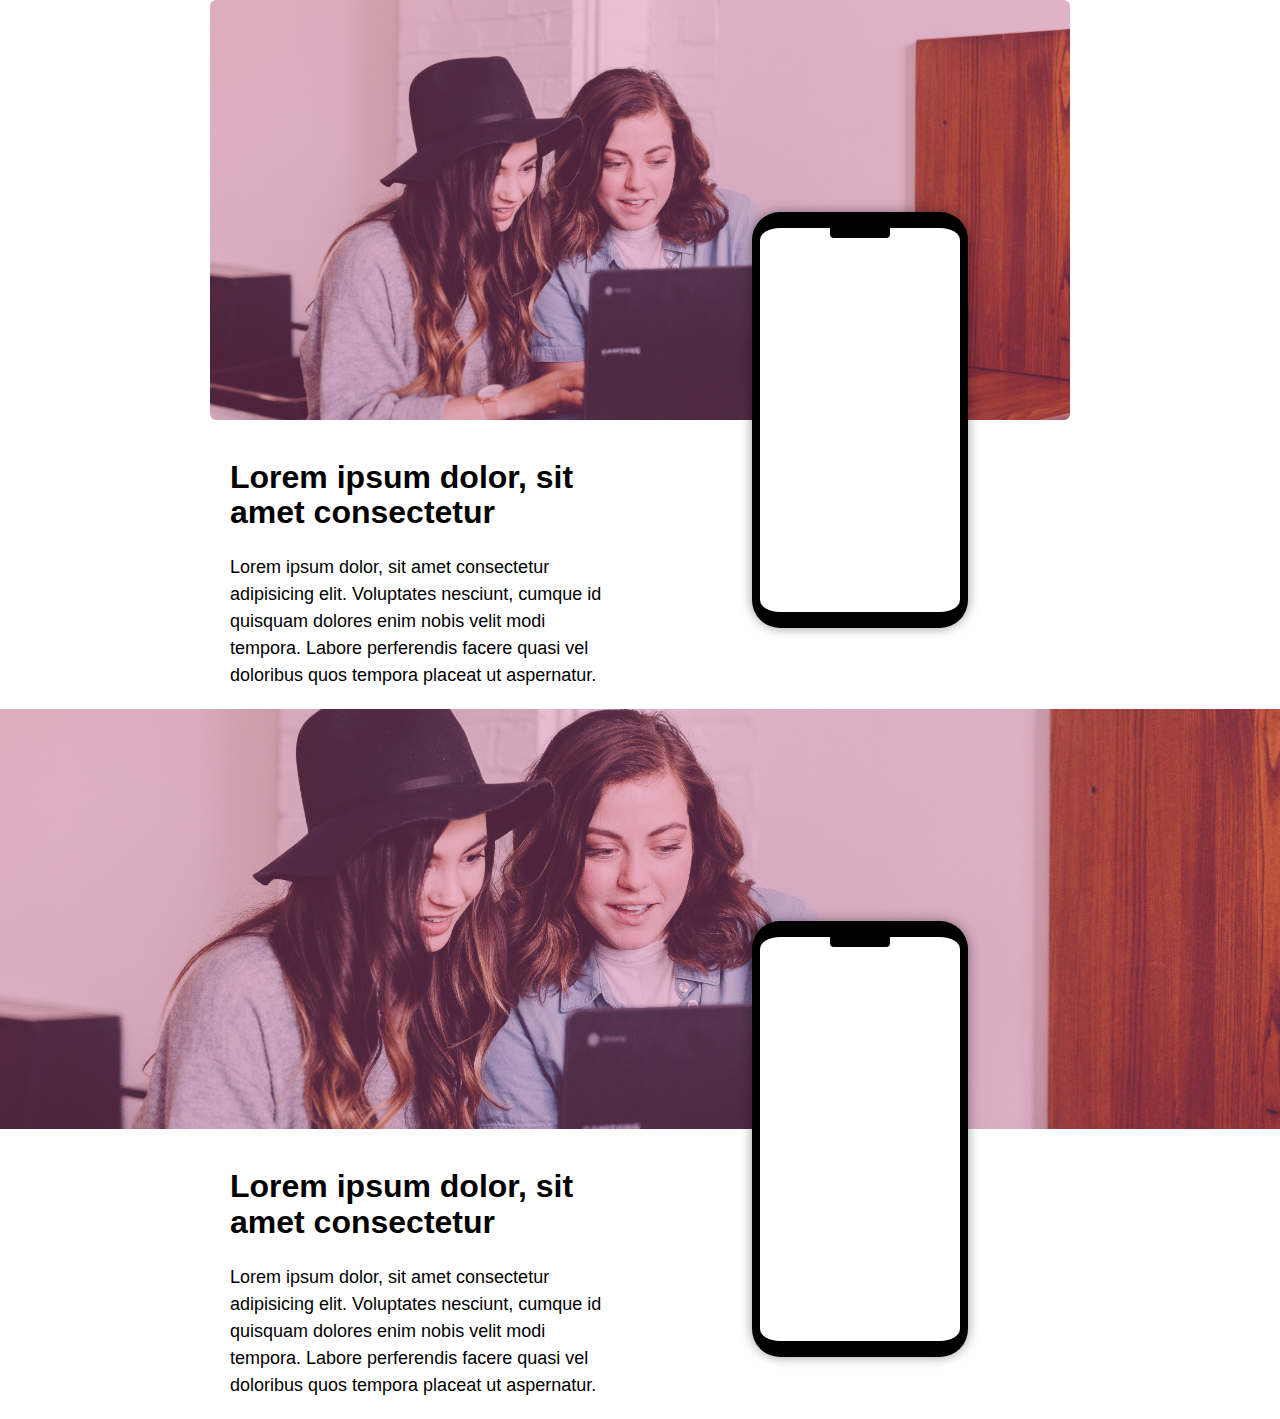
==== index.html @ 33bffe7d "Split into separate files" ====
<!DOCTYPE html>
<html lang="en">

<head>
    <meta charset="UTF-8">
    <meta name="viewport" content="width=device-width, initial-scale=1.0">
    <meta http-equiv="X-UA-Compatible" content="ie=edge">
    <title>CSS Grid</title>

    <link rel="stylesheet" href="styles/base.css">

    <link rel="stylesheet" href="styles/hero-card.css">
    <link rel="stylesheet" href="styles/hero-fullwidth.css">
</head>

<body>
    <!-- Hero -->
    <section class="hero-card">
        <section class="content-container">
            <!-- Fake image -->
            <div class="hero-image"></div>

            <!-- Content -->
            <div class="hero-content">
                <h1 class="hero-headline">Lorem ipsum dolor, sit amet consectetur</h1>
                <p class="hero-lead">
                    Lorem ipsum dolor, sit amet consectetur adipisicing elit. Voluptates nesciunt, cumque id quisquam
                    dolores
                    enim nobis velit modi tempora. Labore perferendis facere quasi vel doloribus quos tempora placeat ut
                    aspernatur.
                </p>
            </div>
            <!-- Phone -->
            <div class="hero-phone-container">
                <div class="hero-phone"></div>
            </div>
        </section>
    </section>

    <!-- Hero with full width image -->
    <section class="hero-fullwidth">
        <!-- Fake image -->
        <div class="hero-image">
            <img src="images/brooke-cagle-tLG2hcpITZE-unsplash.jpg" alt="">
        </div>

        <section class="content-container">
            <!-- Content -->
            <div class="hero-content">
                <h1 class="hero-headline">Lorem ipsum dolor, sit amet consectetur</h1>
                <p class="hero-lead">
                    Lorem ipsum dolor, sit amet consectetur adipisicing elit. Voluptates nesciunt, cumque id quisquam
                    dolores
                    enim nobis velit modi tempora. Labore perferendis facere quasi vel doloribus quos tempora placeat ut
                    aspernatur.
                </p>
            </div>
            <!-- Phone -->
            <div class="hero-phone-container">
                <div class="hero-phone"></div>
            </div>
        </section>
    </section>
</body>

</html>
---- styles/base.css ----
*,
::before,
::after {
    box-sizing: border-box;
    padding: 0;
    margin: 0;
}

:root {
    font-size: 62.5%;
}

body {
    font-family: 'Segoe UI', Tahoma, Geneva, Verdana, sans-serif;
    font-size: 1.6rem;
    background-color: #444;
}
---- styles/hero-card.css ----
:root {
    --content-width: 900px;
    --hero-image-height: 400px;
    --column-gap: 20px;
}

.hero-card {
    background-color: white;
}

.hero-card .content-container {
    display: grid;
    grid-gap: var(--column-gap);
    grid-template-columns: repeat(12, 1fr);
    grid-template-rows: 200px 200px 1fr;

    max-width: var(--content-width);
    margin: 0 auto;
    padding: 0 20px;
}

.hero-card .hero-image {
    grid-column: 1 / span 12;
    grid-row: 1 / span 2;
    background-color: #f8f8f8;
    background-image: linear-gradient(rgba(0,0,0,0.5), rgba(0,0,0,0.5)), url(../images/brooke-cagle-tLG2hcpITZE-unsplash.jpg);
    background-image: linear-gradient(rgba(255, 105, 180, 0.3), rgba(255, 105, 180, 0.3)), url(../images/brooke-cagle-tLG2hcpITZE-unsplash.jpg);
    background-size: cover;
    background-position: left center;
    background-repeat: no-repeat;
    border-radius: 6px;
}

.hero-card .hero-content {
    grid-column: 1 / span 6;
    padding: 20px;
}

.hero-card .hero-phone-container {
    grid-column: 8 / span 4;
    grid-row: span 2 / -1;
    z-index: 10;
    justify-self: center;
}

/* Phone */
.hero-card .hero-phone {
    position: relative;
    border-radius: 20px;
    box-shadow: 0 0 12px 8px rgba(0,0,0,0.4), 0 0 0 8px black;
    border-top: 8px solid black;
    border-bottom: 8px solid black;
    background-color: white;
    width: 200px;
    height: 400px;
}

.hero-card .hero-phone:before {
    position: absolute;
    top: 0;
    left: 0;
    right: 0;
    margin: auto;
    display: block;
    width: 60px;
    height: 10px;
    border-radius: 0 0 4px 4px;
    background-color: black;
    content: '';
}

/* Hero texts */
.hero-card .hero-headline {
    font-size: 3.2rem;
    line-height: 1.1;
    margin-bottom: 2.4rem;
}

.hero-card .hero-lead {
    font-size: 1.8rem;
    line-height: 1.5;
}
---- styles/hero-fullwidth.css ----
:root {
    --content-width: 900px;
    --hero-image-height: 400px;
    --column-gap: 20px;
}

.hero-fullwidth {
    display: grid;
    grid-template-columns: 1fr minmax(auto,var(--content-width)) 1fr;
    background-color: white;
}

.hero-fullwidth .content-container {
    display: grid;
    grid-gap: var(--column-gap);
    grid-template-columns: repeat(12, 1fr);
    grid-template-rows: calc(var(--hero-image-height) / 2) calc(var(--hero-image-height) / 2) 1fr;

    max-width: var(--content-width);
    margin: 0 auto;
    padding: 0 20px;

    grid-row: 1;
    grid-column: 2 / span 1;
}

.hero-fullwidth .hero-image {
    position: relative;
    grid-column: 1 / -1;
    grid-row: 1 / span 2;
    height: calc(var(--hero-image-height) + var(--column-gap) * 1);
    background-color: #f8f8f8;
    background-image: linear-gradient(rgba(0,0,0,0.5), rgba(0,0,0,0.5));
    background-image: linear-gradient(rgba(255, 105, 180, 0.3), rgba(255, 105, 180, 0.3));
    background-size: cover;
    background-repeat: no-repeat;
    background-position: center 40%;
    border-radius: 0;
}

.hero-fullwidth .hero-content {
    grid-column: 1 / span 6;
    grid-row: 3;
    padding: 20px;
}

.hero-fullwidth .hero-headline {
    font-size: 3.2rem;
    line-height: 1.1;
    margin-bottom: 2.4rem;
}

.hero-fullwidth .hero-lead {
    font-size: 1.8rem;
    line-height: 1.5;
}

.hero-fullwidth .hero-phone-container {
    grid-column: 8 / span 4;
    grid-row: span 2 / -1;
    z-index: 10;
    justify-self: center;
}

 .hero-fullwidth .hero-phone {
     position: relative;
    border-radius: 20px;
    box-shadow: 0 0 12px 8px rgba(0,0,0,0.4), 0 0 0 8px black;
    border-top: 8px solid black;
    border-bottom: 8px solid black;
    background-color: white;
    width: 200px;
    height: 420px;
}

.hero-fullwidth .hero-phone:before {
    position: absolute;
    top: 0;
    left: 0;
    right: 0;
    margin: auto;
    display: block;
    width: 60px;
    height: 10px;
    border-radius: 0 0 4px 4px;
    background-color: black;
    content: '';
}

.hero-fullwidth .hero-image img {
    width: 100%;
    height: 100%;
    object-fit: cover;
    position: relative;
    z-index: 3;
}

.hero-fullwidth .hero-image:before {
    position: absolute;
    top: 0;
    left: 0;
    right: 0;
    margin: auto;
    bottom: 0;
    background-image: linear-gradient(rgba(255, 105, 180, 0.3), rgba(255, 105, 180, 0.3));
    z-index: 5;
    content: '';
    display: block;
}
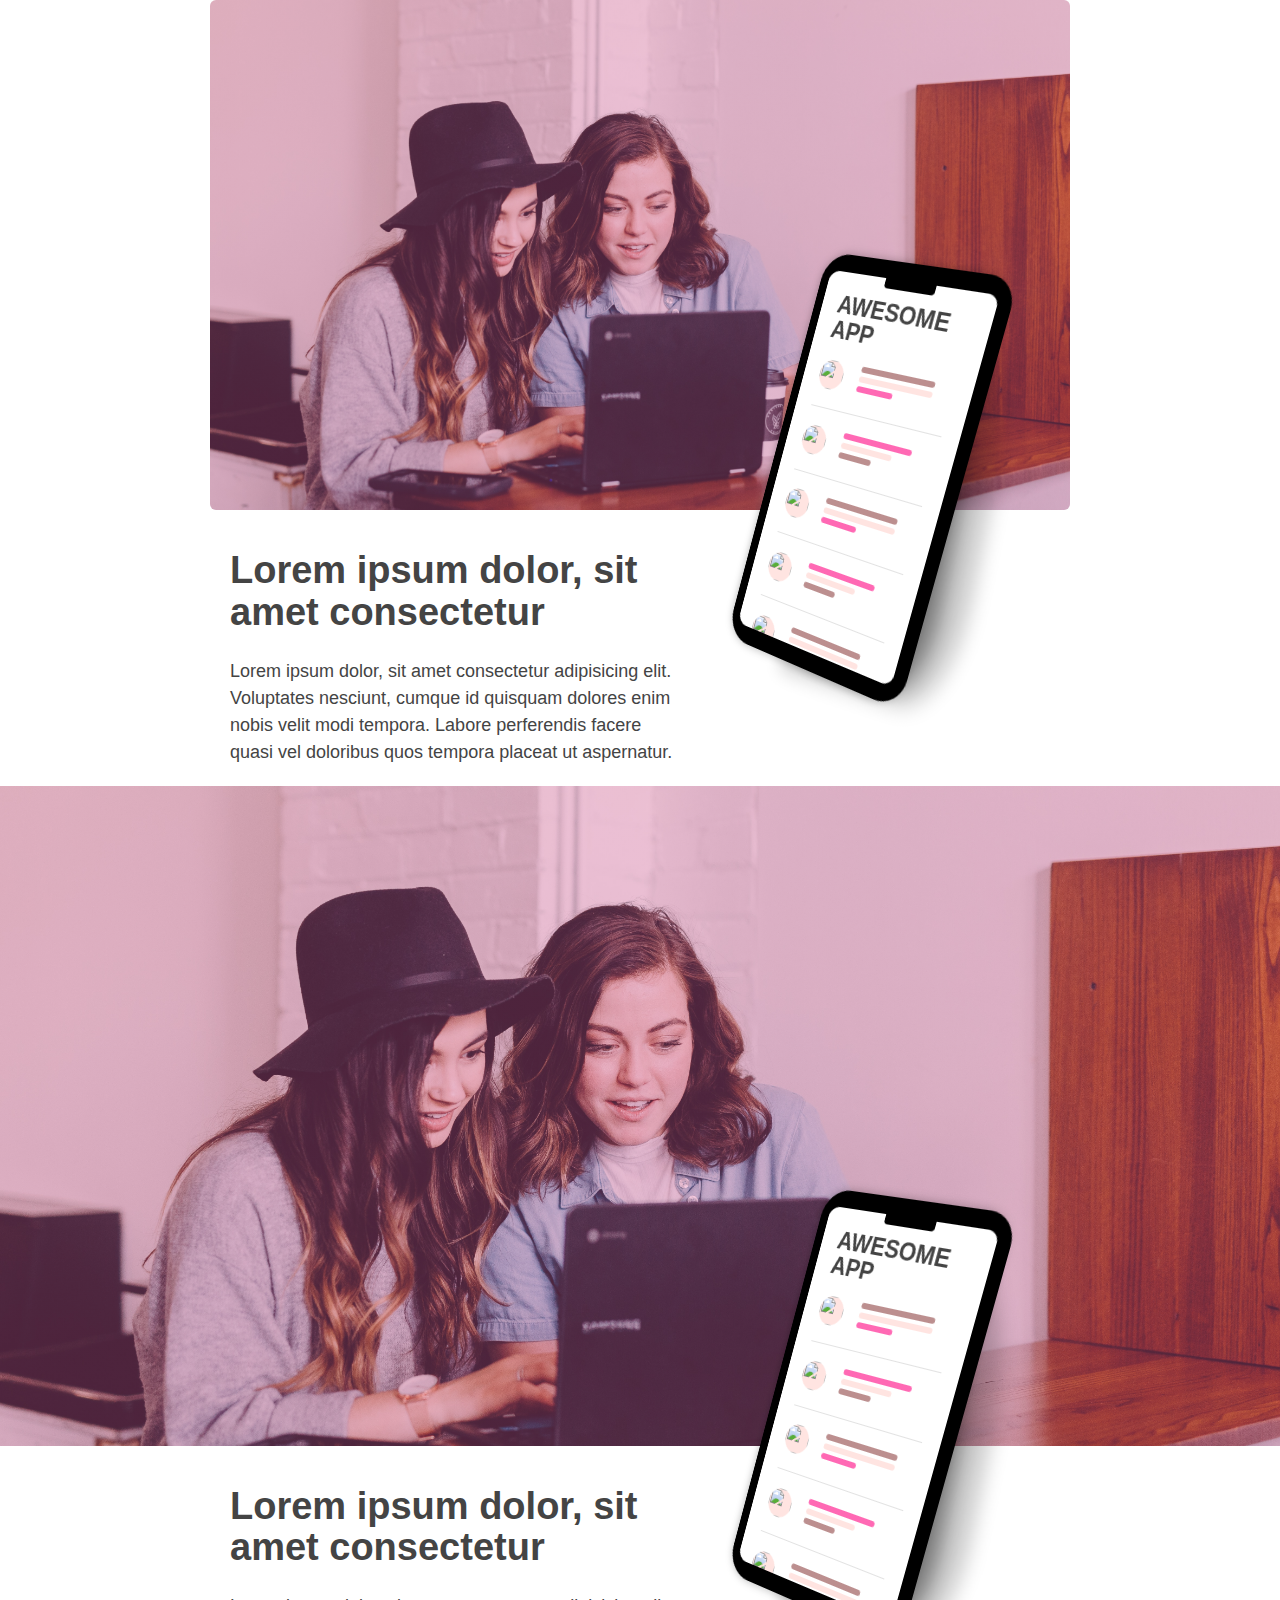
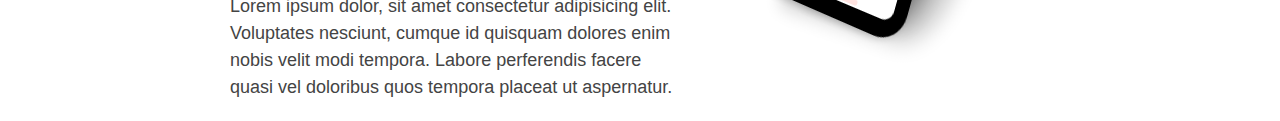
==== commit a550405a: "Add perspecitve and fake ui" ====
--- a/index.html
+++ b/index.html
@@ -32,7 +32,73 @@
             </div>
             <!-- Phone -->
             <div class="hero-phone-container">
-                <div class="hero-phone"></div>
+                <div class="hero-phone">
+                    <div class="app-ui">
+                        <div class="app-ui-headline">
+                            Awesome app
+                        </div>
+                        <div class="app-ui-row">
+                            <div class="app-ui-row-avatar">
+                                <img src="https://robohash.org/yo" alt="">
+                            </div>
+                            <div class="app-ui-row-content">
+                                <div class="app-ui-row-content-line"></div>
+                                <div class="app-ui-row-content-line"></div>
+                                <div class="app-ui-row-content-line"></div>
+                            </div>
+                        </div>
+                        <div class="app-ui-row">
+                            <div class="app-ui-row-avatar">
+                                <img src="https://robohash.org/po" alt="">
+                            </div>
+                            <div class="app-ui-row-content">
+                                <div class="app-ui-row-content-line"></div>
+                                <div class="app-ui-row-content-line"></div>
+                                <div class="app-ui-row-content-line"></div>
+                            </div>
+                        </div>
+                        <div class="app-ui-row">
+                            <div class="app-ui-row-avatar">
+                                <img src="https://robohash.org/ro" alt="">
+                            </div>
+                            <div class="app-ui-row-content">
+                                <div class="app-ui-row-content-line"></div>
+                                <div class="app-ui-row-content-line"></div>
+                                <div class="app-ui-row-content-line"></div>
+                            </div>
+                        </div>
+                        <div class="app-ui-row">
+                            <div class="app-ui-row-avatar">
+                                <img src="https://robohash.org/qo" alt="">
+                            </div>
+                            <div class="app-ui-row-content">
+                                <div class="app-ui-row-content-line"></div>
+                                <div class="app-ui-row-content-line"></div>
+                                <div class="app-ui-row-content-line"></div>
+                            </div>
+                        </div>
+                        <div class="app-ui-row">
+                            <div class="app-ui-row-avatar">
+                                <img src="https://robohash.org/po" alt="">
+                            </div>
+                            <div class="app-ui-row-content">
+                                <div class="app-ui-row-content-line"></div>
+                                <div class="app-ui-row-content-line"></div>
+                                <div class="app-ui-row-content-line"></div>
+                            </div>
+                        </div>
+                        <div class="app-ui-row">
+                            <div class="app-ui-row-avatar">
+                                <img src="https://robohash.org/lo" alt="">
+                            </div>
+                            <div class="app-ui-row-content">
+                                <div class="app-ui-row-content-line"></div>
+                                <div class="app-ui-row-content-line"></div>
+                                <div class="app-ui-row-content-line"></div>
+                            </div>
+                        </div>
+                    </div>
+                </div>
             </div>
         </section>
     </section>
@@ -57,7 +123,73 @@
             </div>
             <!-- Phone -->
             <div class="hero-phone-container">
-                <div class="hero-phone"></div>
+                <div class="hero-phone">
+                    <div class="app-ui">
+                        <div class="app-ui-headline">
+                            Awesome app
+                        </div>
+                        <div class="app-ui-row">
+                            <div class="app-ui-row-avatar">
+                                <img src="https://robohash.org/yo" alt="">
+                            </div>
+                            <div class="app-ui-row-content">
+                                <div class="app-ui-row-content-line"></div>
+                                <div class="app-ui-row-content-line"></div>
+                                <div class="app-ui-row-content-line"></div>
+                            </div>
+                        </div>
+                        <div class="app-ui-row">
+                            <div class="app-ui-row-avatar">
+                                <img src="https://robohash.org/po" alt="">
+                            </div>
+                            <div class="app-ui-row-content">
+                                <div class="app-ui-row-content-line"></div>
+                                <div class="app-ui-row-content-line"></div>
+                                <div class="app-ui-row-content-line"></div>
+                            </div>
+                        </div>
+                        <div class="app-ui-row">
+                            <div class="app-ui-row-avatar">
+                                <img src="https://robohash.org/ro" alt="">
+                            </div>
+                            <div class="app-ui-row-content">
+                                <div class="app-ui-row-content-line"></div>
+                                <div class="app-ui-row-content-line"></div>
+                                <div class="app-ui-row-content-line"></div>
+                            </div>
+                        </div>
+                        <div class="app-ui-row">
+                            <div class="app-ui-row-avatar">
+                                <img src="https://robohash.org/qo" alt="">
+                            </div>
+                            <div class="app-ui-row-content">
+                                <div class="app-ui-row-content-line"></div>
+                                <div class="app-ui-row-content-line"></div>
+                                <div class="app-ui-row-content-line"></div>
+                            </div>
+                        </div>
+                        <div class="app-ui-row">
+                            <div class="app-ui-row-avatar">
+                                <img src="https://robohash.org/po" alt="">
+                            </div>
+                            <div class="app-ui-row-content">
+                                <div class="app-ui-row-content-line"></div>
+                                <div class="app-ui-row-content-line"></div>
+                                <div class="app-ui-row-content-line"></div>
+                            </div>
+                        </div>
+                        <div class="app-ui-row">
+                            <div class="app-ui-row-avatar">
+                                <img src="https://robohash.org/lo" alt="">
+                            </div>
+                            <div class="app-ui-row-content">
+                                <div class="app-ui-row-content-line"></div>
+                                <div class="app-ui-row-content-line"></div>
+                                <div class="app-ui-row-content-line"></div>
+                            </div>
+                        </div>
+                    </div>
+                </div>
             </div>
         </section>
     </section>
--- a/styles/base.css
+++ b/styles/base.css
@@ -13,5 +13,88 @@
 body {
     font-family: 'Segoe UI', Tahoma, Geneva, Verdana, sans-serif;
     font-size: 1.6rem;
-    background-color: #444;
+    color: #444;
+}
+
+/* App ui */
+.app-ui {
+    position: relative;
+    z-index: 1;
+    height: 100%;
+    overflow: hidden;
+    border-radius: 12px;
+    background-color: white;
+    padding: 20px;
+}
+
+.app-ui-headline {
+    font-family: 'Franklin Gothic Medium', 'Arial Narrow', Arial, sans-serif;
+    font-weight: 900;
+    font-size: 2.6rem;
+    text-transform: uppercase;
+    line-height: 1;
+}
+
+.app-ui-row {
+    display: flex;
+    align-items: center;
+    width: 100%;
+    height: 20%;
+    border-bottom: 1px solid #e2e2e2;
+}
+
+.app-ui-row-avatar {
+    width:30px;
+    height:30px;
+    border-radius: 50%;
+    background-color: mistyrose;
+    margin-right: 20px;
+    overflow: hidden;
+}
+
+.app-ui-row-avatar img {
+    width: 100%;
+    height: 100%;
+    object-fit: cover;
+}
+
+.app-ui-row-content {
+    flex-grow: 1;
+}
+
+.app-ui-row-content-line {
+    height: 6px;
+    border-radius: 3px;
+    background-color: mistyrose;
+    margin-bottom: 4px;
+}
+
+.app-ui-row:nth-of-type(odd) .app-ui-row-content-line:nth-of-type(1) {
+    width: 75%;
+    background-color: hotpink;
+}
+
+.app-ui-row:nth-of-type(odd) .app-ui-row-content-line:nth-of-type(2) {
+    width: 56%;
+    background-color: mistyrose;
+}
+
+.app-ui-row:nth-of-type(odd) .app-ui-row-content-line:nth-of-type(3) {
+    width: 36%;
+    background-color: rosybrown;
+}
+
+.app-ui-row:nth-of-type(even) .app-ui-row-content-line:nth-of-type(1) {
+    width: 80%;
+    background-color: rosybrown;
+}
+
+.app-ui-row:nth-of-type(even) .app-ui-row-content-line:nth-of-type(2) {
+    width: 80%;
+    background-color: mistyrose;
+}
+
+.app-ui-row:nth-of-type(even) .app-ui-row-content-line:nth-of-type(3) {
+    width: 40%;
+    background-color: hotpink;
 }--- a/styles/hero-card.css
+++ b/styles/hero-card.css
@@ -1,6 +1,6 @@
 :root {
     --content-width: 900px;
-    --hero-image-height: 400px;
+    --hero-image-height: 300px;
     --column-gap: 20px;
 }
 
@@ -12,8 +12,8 @@
     display: grid;
     grid-gap: var(--column-gap);
     grid-template-columns: repeat(12, 1fr);
-    grid-template-rows: 200px 200px 1fr;
-
+    grid-template-rows: 250px calc(var(--hero-image-height) * 0.6) auto;
+    grid-auto-rows: auto;
     max-width: var(--content-width);
     margin: 0 auto;
     padding: 0 20px;
@@ -32,31 +32,37 @@
 }
 
 .hero-card .hero-content {
-    grid-column: 1 / span 6;
+    grid-column: 1 / span 12;
     padding: 20px;
 }
 
 .hero-card .hero-phone-container {
-    grid-column: 8 / span 4;
-    grid-row: span 2 / -1;
+    grid-column: 1 / span 12;
+    grid-row: 2 / span 2;
     z-index: 10;
     justify-self: center;
+
+    perspective: 1000px;
 }
 
 /* Phone */
 .hero-card .hero-phone {
     position: relative;
+    
     border-radius: 20px;
-    box-shadow: 0 0 12px 8px rgba(0,0,0,0.4), 0 0 0 8px black;
+    box-shadow: 0 0 12px 8px rgba(0,0,0,0.4), 0 0 0 10px black, 5px 0 0 10px black;
     border-top: 8px solid black;
     border-bottom: 8px solid black;
     background-color: white;
-    width: 200px;
-    height: 400px;
+    width: 150px;
+    height: 300px;
+
+    transform: rotateY(-34deg) rotateZ(15deg) rotateX(5deg);
 }
 
 .hero-card .hero-phone:before {
     position: absolute;
+    z-index: 2;
     top: 0;
     left: 0;
     right: 0;
@@ -69,9 +75,24 @@
     content: '';
 }
 
+.hero-card .hero-phone:after {
+    position: absolute;
+    z-index: -1;
+    bottom: 30px;
+    right: -0%;
+    display: block;
+    width: 50%;
+    height: 80%;
+    border-radius: 0 50% 20% 0;
+    box-shadow: 0 15px 20px 20px rgba(0,0,0,0.4), 0 0 20px 50px rgba(0,0,0,0.2);
+    content: '';
+
+    transform: rotateZ(-5deg);
+}
+
 /* Hero texts */
 .hero-card .hero-headline {
-    font-size: 3.2rem;
+    font-size: 3.8rem;
     line-height: 1.1;
     margin-bottom: 2.4rem;
 }
@@ -80,3 +101,23 @@
     font-size: 1.8rem;
     line-height: 1.5;
 }
+
+@media (min-width: 700px) {
+    :root {
+        --hero-image-height: 400px;
+    }
+
+    .hero-card .hero-content {
+        grid-column: 1 / span 7;
+    }
+
+    .hero-card .hero-phone-container {
+        grid-column: 8 / span 4;
+        grid-row: span 2 / -1;
+    }
+
+    .hero-card .hero-phone {
+        width: 200px;
+        height: 400px;
+    }
+}
--- a/styles/hero-fullwidth.css
+++ b/styles/hero-fullwidth.css
@@ -1,12 +1,12 @@
 :root {
     --content-width: 900px;
-    --hero-image-height: 400px;
+    --hero-image-height: 300px;
     --column-gap: 20px;
 }
 
 .hero-fullwidth {
     display: grid;
-    grid-template-columns: 1fr minmax(auto,var(--content-width)) 1fr;
+    grid-template-columns: 1fr minmax(min-content,var(--content-width)) 1fr;
     background-color: white;
 }
 
@@ -14,7 +14,7 @@
     display: grid;
     grid-gap: var(--column-gap);
     grid-template-columns: repeat(12, 1fr);
-    grid-template-rows: calc(var(--hero-image-height) / 2) calc(var(--hero-image-height) / 2) 1fr;
+    grid-template-rows: 400px calc(var(--hero-image-height) * 0.6) auto;
 
     max-width: var(--content-width);
     margin: 0 auto;
@@ -28,7 +28,8 @@
     position: relative;
     grid-column: 1 / -1;
     grid-row: 1 / span 2;
-    height: calc(var(--hero-image-height) + var(--column-gap) * 1);
+    height: calc(400px + var(--hero-image-height) * 0.6 + var(--column-gap) * 1);
+
     background-color: #f8f8f8;
     background-image: linear-gradient(rgba(0,0,0,0.5), rgba(0,0,0,0.5));
     background-image: linear-gradient(rgba(255, 105, 180, 0.3), rgba(255, 105, 180, 0.3));
@@ -39,52 +40,61 @@
 }
 
 .hero-fullwidth .hero-content {
-    grid-column: 1 / span 6;
-    grid-row: 3;
+    grid-column: 1 / span 12;
+    grid-row: -1;
     padding: 20px;
 }
 
-.hero-fullwidth .hero-headline {
-    font-size: 3.2rem;
-    line-height: 1.1;
-    margin-bottom: 2.4rem;
-}
-
-.hero-fullwidth .hero-lead {
-    font-size: 1.8rem;
-    line-height: 1.5;
-}
-
 .hero-fullwidth .hero-phone-container {
-    grid-column: 8 / span 4;
-    grid-row: span 2 / -1;
+    grid-column: 1 / span 12;
+    grid-row: 2 / span 2;
     z-index: 10;
     justify-self: center;
+
+    perspective: 1000px;
 }
 
  .hero-fullwidth .hero-phone {
      position: relative;
     border-radius: 20px;
-    box-shadow: 0 0 12px 8px rgba(0,0,0,0.4), 0 0 0 8px black;
+    box-shadow: 0 0 12px 8px rgba(0,0,0,0.4), 0 0 0 10px black, 5px 0 0 10px black;
     border-top: 8px solid black;
     border-bottom: 8px solid black;
     background-color: white;
-    width: 200px;
-    height: 420px;
+    width: 150px;
+    height: 300px;
+
+    transform: rotateY(-34deg) rotateZ(15deg) rotateX(5deg);
 }
 
 .hero-fullwidth .hero-phone:before {
     position: absolute;
+    z-index: 2;
     top: 0;
     left: 0;
     right: 0;
+    display: block;
     margin: auto;
-    display: block;
     width: 60px;
     height: 10px;
     border-radius: 0 0 4px 4px;
     background-color: black;
     content: '';
+}
+
+.hero-fullwidth .hero-phone:after {
+    position: absolute;
+    z-index: -1;
+    bottom: 30px;
+    right: -0%;
+    display: block;
+    width: 50%;
+    height: 80%;
+    border-radius: 0 50% 20% 0;
+    box-shadow: 0 15px 20px 20px rgba(0,0,0,0.4), 0 0 20px 50px rgba(0,0,0,0.2);
+    content: '';
+
+    transform: rotateZ(-5deg);
 }
 
 .hero-fullwidth .hero-image img {
@@ -107,3 +117,37 @@
     content: '';
     display: block;
 }
+
+/* Hero texts */
+.hero-fullwidth .hero-headline {
+    max-width: 90%;
+    font-size: 3.8rem;
+    line-height: 1.1;
+    margin-bottom: 2.4rem;
+}
+
+.hero-fullwidth .hero-lead {
+    font-size: 1.8rem;
+    line-height: 1.5;
+}
+
+@media (min-width: 700px) {
+    :root {
+        --hero-image-height: 400px;
+    }
+
+    .hero-fullwidth .hero-content {
+        grid-column: 1 / span 7;
+        grid-row: 3;
+    }
+
+    .hero-fullwidth .hero-phone-container {
+        grid-column: 8 / span 4;
+        grid-row: span 2 / -1;
+    }
+
+    .hero-fullwidth .hero-phone {
+        width: 200px;
+        height: 400px;
+    }    
+}
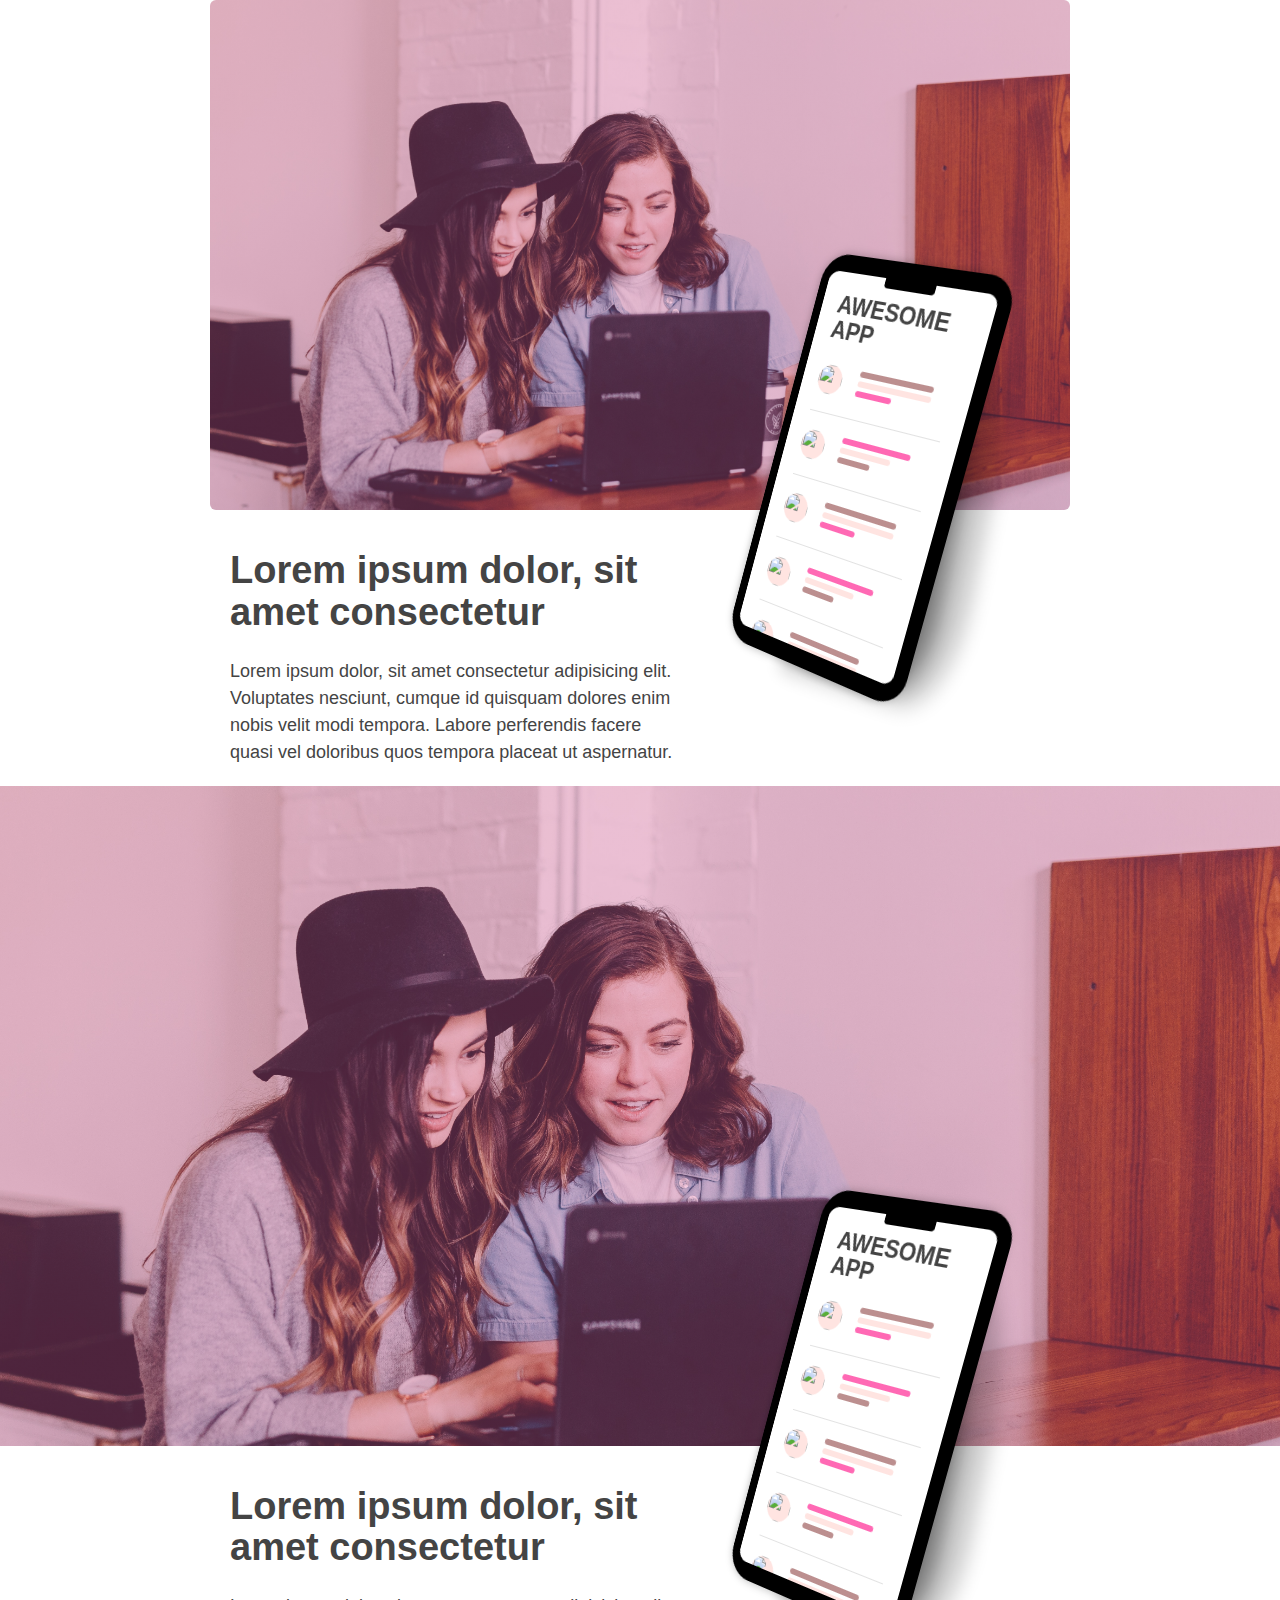
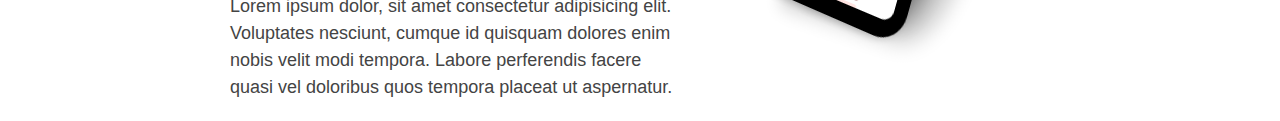
==== commit ff8d9ece: "Remove extra row, rename robo hash url" ====
--- a/index.html
+++ b/index.html
@@ -69,7 +69,7 @@
                         </div>
                         <div class="app-ui-row">
                             <div class="app-ui-row-avatar">
-                                <img src="https://robohash.org/qo" alt="">
+                                <img src="https://robohash.org/yo" alt="">
                             </div>
                             <div class="app-ui-row-content">
                                 <div class="app-ui-row-content-line"></div>
@@ -80,16 +80,6 @@
                         <div class="app-ui-row">
                             <div class="app-ui-row-avatar">
                                 <img src="https://robohash.org/po" alt="">
-                            </div>
-                            <div class="app-ui-row-content">
-                                <div class="app-ui-row-content-line"></div>
-                                <div class="app-ui-row-content-line"></div>
-                                <div class="app-ui-row-content-line"></div>
-                            </div>
-                        </div>
-                        <div class="app-ui-row">
-                            <div class="app-ui-row-avatar">
-                                <img src="https://robohash.org/lo" alt="">
                             </div>
                             <div class="app-ui-row-content">
                                 <div class="app-ui-row-content-line"></div>
@@ -140,7 +130,7 @@
                         </div>
                         <div class="app-ui-row">
                             <div class="app-ui-row-avatar">
-                                <img src="https://robohash.org/po" alt="">
+                                <img src="https://robohash.org/mo" alt="">
                             </div>
                             <div class="app-ui-row-content">
                                 <div class="app-ui-row-content-line"></div>
@@ -160,7 +150,7 @@
                         </div>
                         <div class="app-ui-row">
                             <div class="app-ui-row-avatar">
-                                <img src="https://robohash.org/qo" alt="">
+                                <img src="https://robohash.org/yo" alt="">
                             </div>
                             <div class="app-ui-row-content">
                                 <div class="app-ui-row-content-line"></div>
@@ -170,17 +160,7 @@
                         </div>
                         <div class="app-ui-row">
                             <div class="app-ui-row-avatar">
-                                <img src="https://robohash.org/po" alt="">
-                            </div>
-                            <div class="app-ui-row-content">
-                                <div class="app-ui-row-content-line"></div>
-                                <div class="app-ui-row-content-line"></div>
-                                <div class="app-ui-row-content-line"></div>
-                            </div>
-                        </div>
-                        <div class="app-ui-row">
-                            <div class="app-ui-row-avatar">
-                                <img src="https://robohash.org/lo" alt="">
+                                <img src="https://robohash.org/mo" alt="">
                             </div>
                             <div class="app-ui-row-content">
                                 <div class="app-ui-row-content-line"></div>
--- a/styles/base.css
+++ b/styles/base.css
@@ -28,11 +28,12 @@
 }
 
 .app-ui-headline {
-    font-family: 'Franklin Gothic Medium', 'Arial Narrow', Arial, sans-serif;
+    font-family: -apple-system, BlinkMacSystemFont, 'Segoe UI', Roboto, Oxygen, Ubuntu, Cantarell, 'Open Sans', 'Helvetica Neue', sans-serif;
     font-weight: 900;
     font-size: 2.6rem;
     text-transform: uppercase;
     line-height: 1;
+    margin: 0 0 0.5rem;
 }
 
 .app-ui-row {
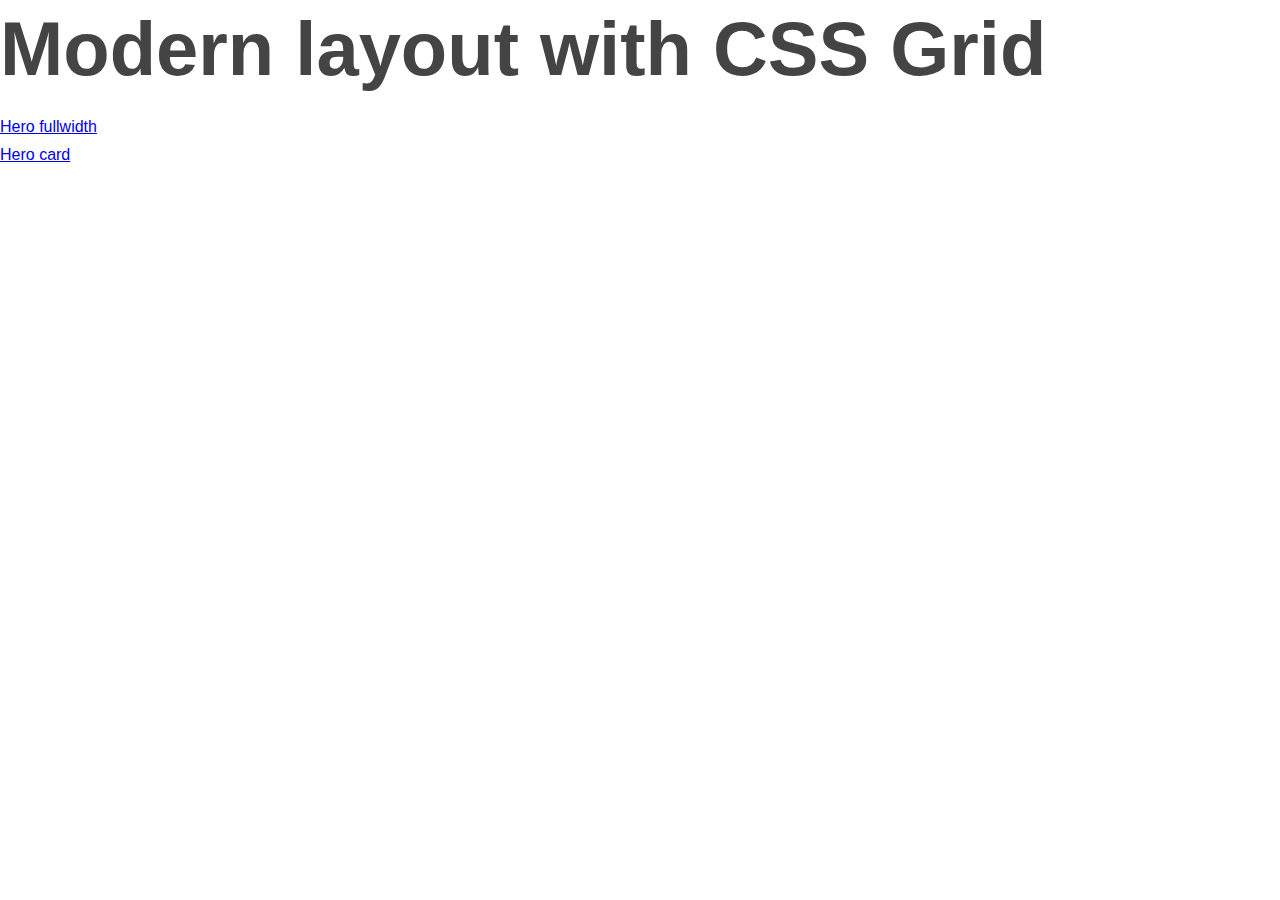
==== commit 8a95a246: "Add landing page with links to examples" ====
--- a/index.html
+++ b/index.html
@@ -8,171 +8,31 @@
     <title>CSS Grid</title>
 
     <link rel="stylesheet" href="styles/base.css">
+    <link rel="stylesheet" href="styles/typo.css">
 
     <link rel="stylesheet" href="styles/hero-card.css">
     <link rel="stylesheet" href="styles/hero-fullwidth.css">
 </head>
 
 <body>
-    <!-- Hero -->
-    <section class="hero-card">
+
+    <div class="section-light-grey">
         <section class="content-container">
-            <!-- Fake image -->
-            <div class="hero-image"></div>
+            <h1>
+                Modern layout with CSS Grid
+            </h1>
 
-            <!-- Content -->
-            <div class="hero-content">
-                <h1 class="hero-headline">Lorem ipsum dolor, sit amet consectetur</h1>
-                <p class="hero-lead">
-                    Lorem ipsum dolor, sit amet consectetur adipisicing elit. Voluptates nesciunt, cumque id quisquam
-                    dolores
-                    enim nobis velit modi tempora. Labore perferendis facere quasi vel doloribus quos tempora placeat ut
-                    aspernatur.
-                </p>
-            </div>
-            <!-- Phone -->
-            <div class="hero-phone-container">
-                <div class="hero-phone">
-                    <div class="app-ui">
-                        <div class="app-ui-headline">
-                            Awesome app
-                        </div>
-                        <div class="app-ui-row">
-                            <div class="app-ui-row-avatar">
-                                <img src="https://robohash.org/yo" alt="">
-                            </div>
-                            <div class="app-ui-row-content">
-                                <div class="app-ui-row-content-line"></div>
-                                <div class="app-ui-row-content-line"></div>
-                                <div class="app-ui-row-content-line"></div>
-                            </div>
-                        </div>
-                        <div class="app-ui-row">
-                            <div class="app-ui-row-avatar">
-                                <img src="https://robohash.org/po" alt="">
-                            </div>
-                            <div class="app-ui-row-content">
-                                <div class="app-ui-row-content-line"></div>
-                                <div class="app-ui-row-content-line"></div>
-                                <div class="app-ui-row-content-line"></div>
-                            </div>
-                        </div>
-                        <div class="app-ui-row">
-                            <div class="app-ui-row-avatar">
-                                <img src="https://robohash.org/ro" alt="">
-                            </div>
-                            <div class="app-ui-row-content">
-                                <div class="app-ui-row-content-line"></div>
-                                <div class="app-ui-row-content-line"></div>
-                                <div class="app-ui-row-content-line"></div>
-                            </div>
-                        </div>
-                        <div class="app-ui-row">
-                            <div class="app-ui-row-avatar">
-                                <img src="https://robohash.org/yo" alt="">
-                            </div>
-                            <div class="app-ui-row-content">
-                                <div class="app-ui-row-content-line"></div>
-                                <div class="app-ui-row-content-line"></div>
-                                <div class="app-ui-row-content-line"></div>
-                            </div>
-                        </div>
-                        <div class="app-ui-row">
-                            <div class="app-ui-row-avatar">
-                                <img src="https://robohash.org/po" alt="">
-                            </div>
-                            <div class="app-ui-row-content">
-                                <div class="app-ui-row-content-line"></div>
-                                <div class="app-ui-row-content-line"></div>
-                                <div class="app-ui-row-content-line"></div>
-                            </div>
-                        </div>
-                    </div>
-                </div>
-            </div>
+            <ul class="nav-list">
+                <li class="nav-list-item">
+                    <a href="/hero-fullwidth" class="nav-list-link">Hero fullwidth</a>
+                </li>
+                <li class="nav-list-item">
+                    <a href="/hero-card" class="nav-list-link">Hero card</a>
+                </li>
+            </ul>
         </section>
-    </section>
+    </div>
 
-    <!-- Hero with full width image -->
-    <section class="hero-fullwidth">
-        <!-- Fake image -->
-        <div class="hero-image">
-            <img src="images/brooke-cagle-tLG2hcpITZE-unsplash.jpg" alt="">
-        </div>
-
-        <section class="content-container">
-            <!-- Content -->
-            <div class="hero-content">
-                <h1 class="hero-headline">Lorem ipsum dolor, sit amet consectetur</h1>
-                <p class="hero-lead">
-                    Lorem ipsum dolor, sit amet consectetur adipisicing elit. Voluptates nesciunt, cumque id quisquam
-                    dolores
-                    enim nobis velit modi tempora. Labore perferendis facere quasi vel doloribus quos tempora placeat ut
-                    aspernatur.
-                </p>
-            </div>
-            <!-- Phone -->
-            <div class="hero-phone-container">
-                <div class="hero-phone">
-                    <div class="app-ui">
-                        <div class="app-ui-headline">
-                            Awesome app
-                        </div>
-                        <div class="app-ui-row">
-                            <div class="app-ui-row-avatar">
-                                <img src="https://robohash.org/yo" alt="">
-                            </div>
-                            <div class="app-ui-row-content">
-                                <div class="app-ui-row-content-line"></div>
-                                <div class="app-ui-row-content-line"></div>
-                                <div class="app-ui-row-content-line"></div>
-                            </div>
-                        </div>
-                        <div class="app-ui-row">
-                            <div class="app-ui-row-avatar">
-                                <img src="https://robohash.org/mo" alt="">
-                            </div>
-                            <div class="app-ui-row-content">
-                                <div class="app-ui-row-content-line"></div>
-                                <div class="app-ui-row-content-line"></div>
-                                <div class="app-ui-row-content-line"></div>
-                            </div>
-                        </div>
-                        <div class="app-ui-row">
-                            <div class="app-ui-row-avatar">
-                                <img src="https://robohash.org/ro" alt="">
-                            </div>
-                            <div class="app-ui-row-content">
-                                <div class="app-ui-row-content-line"></div>
-                                <div class="app-ui-row-content-line"></div>
-                                <div class="app-ui-row-content-line"></div>
-                            </div>
-                        </div>
-                        <div class="app-ui-row">
-                            <div class="app-ui-row-avatar">
-                                <img src="https://robohash.org/yo" alt="">
-                            </div>
-                            <div class="app-ui-row-content">
-                                <div class="app-ui-row-content-line"></div>
-                                <div class="app-ui-row-content-line"></div>
-                                <div class="app-ui-row-content-line"></div>
-                            </div>
-                        </div>
-                        <div class="app-ui-row">
-                            <div class="app-ui-row-avatar">
-                                <img src="https://robohash.org/mo" alt="">
-                            </div>
-                            <div class="app-ui-row-content">
-                                <div class="app-ui-row-content-line"></div>
-                                <div class="app-ui-row-content-line"></div>
-                                <div class="app-ui-row-content-line"></div>
-                            </div>
-                        </div>
-                    </div>
-                </div>
-            </div>
-        </section>
-    </section>
 </body>
 
 </html>--- a/styles/typo.css
+++ b/styles/typo.css
@@ -0,0 +1,34 @@
+html {font-size: 62.5%;} /*10px*/
+
+body {
+  background: white;
+  font-family: 'Segoe UI', Tahoma, Geneva, Verdana, sans-serif;
+  font-weight: 400;
+  font-size: 1.6rem;
+  line-height: 1.75;
+  color: #444;
+}
+
+p {margin-bottom: 1rem;}
+
+h1, h2, h3, h4, h5 {
+  margin: 3rem 0 1.38rem;
+  font-family: 'Tomorrow', sans-serif;
+  /* font-weight: 400; */
+  line-height: 1.3;
+}
+
+h1 {
+  margin-top: 0;
+  font-size: 7.594rem;
+}
+
+h2 {font-size: 5.063rem;}
+
+h3 {font-size: 3.375rem;}
+
+h4 {font-size: 2.25rem;}
+
+h5 {font-size: 1.5rem;}
+
+small, .text_small {font-size: 0.667rem;}--- a/styles/hero-card.css
+++ b/styles/hero-card.css
@@ -1,5 +1,5 @@
 :root {
-    --content-width: 900px;
+    --content-width: 1000px;
     --hero-image-height: 300px;
     --column-gap: 20px;
 }
@@ -20,15 +20,40 @@
 }
 
 .hero-card .hero-image {
+    position: relative;
     grid-column: 1 / span 12;
     grid-row: 1 / span 2;
     background-color: #f8f8f8;
-    background-image: linear-gradient(rgba(0,0,0,0.5), rgba(0,0,0,0.5)), url(../images/brooke-cagle-tLG2hcpITZE-unsplash.jpg);
-    background-image: linear-gradient(rgba(255, 105, 180, 0.3), rgba(255, 105, 180, 0.3)), url(../images/brooke-cagle-tLG2hcpITZE-unsplash.jpg);
+    /* background-image: linear-gradient(rgba(0,0,0,0.5), rgba(0,0,0,0.5)), url(../images/brooke-cagle-tLG2hcpITZE-unsplash.jpg);
+    background-image: linear-gradient(rgba(255, 105, 180, 0.3), rgba(255, 105, 180, 0.3)), url(../images/brooke-cagle-tLG2hcpITZE-unsplash.jpg); */
+    background-image: linear-gradient(rgba(255, 105, 180, 0.3), rgba(255, 105, 180, 0.3));
     background-size: cover;
     background-position: left center;
     background-repeat: no-repeat;
     border-radius: 6px;
+
+    overflow: hidden;
+}
+
+.hero-card .hero-image:before {
+    position: absolute;
+    top: 0;
+    left: 0;
+    right: 0;
+    margin: auto;
+    bottom: 0;
+    background-image: linear-gradient(rgba(255, 105, 180, 0.3), rgba(255, 105, 180, 0.3));
+    z-index: 5;
+    content: '';
+    display: block;
+}
+
+.hero-card .hero-image img {
+    width: 100%;
+    height: 100%;
+    object-fit: cover;
+    position: relative;
+    z-index: 3;    
 }
 
 .hero-card .hero-content {
@@ -50,7 +75,7 @@
     position: relative;
     
     border-radius: 20px;
-    box-shadow: 0 0 12px 8px rgba(0,0,0,0.4), 0 0 0 10px black, 5px 0 0 10px black;
+    box-shadow: 0 0 12px 8px rgba(0,0,0,0.4), -3px -2px 0 2px #000000, -5px -2px 0 3px #ffffff59, 0 0 0 10px black, 5px 0 0 10px black;
     border-top: 8px solid black;
     border-bottom: 8px solid black;
     background-color: white;
--- a/styles/hero-fullwidth.css
+++ b/styles/hero-fullwidth.css
@@ -1,7 +1,9 @@
 :root {
-    --content-width: 900px;
-    --hero-image-height: 300px;
+    --content-width: 1000px;
+    --hero-image-height: 480px;
     --column-gap: 20px;
+    --phone-height: 300px;
+    --overlap-percentage: 0.8;
 }
 
 .hero-fullwidth {
@@ -11,15 +13,12 @@
 }
 
 .hero-fullwidth .content-container {
+    --overlap: calc(var(--phone-height) * var(--overlap-percentage));
+
     display: grid;
     grid-gap: var(--column-gap);
     grid-template-columns: repeat(12, 1fr);
-    grid-template-rows: 400px calc(var(--hero-image-height) * 0.6) auto;
-
-    max-width: var(--content-width);
-    margin: 0 auto;
-    padding: 0 20px;
-
+    grid-template-rows: calc(var(--hero-image-height) - var(--overlap)) var(--overlap) auto;
     grid-row: 1;
     grid-column: 2 / span 1;
 }
@@ -28,11 +27,11 @@
     position: relative;
     grid-column: 1 / -1;
     grid-row: 1 / span 2;
-    height: calc(400px + var(--hero-image-height) * 0.6 + var(--column-gap) * 1);
+    height: calc(var(--hero-image-height) + var(--column-gap) * 1);
 
     background-color: #f8f8f8;
     background-image: linear-gradient(rgba(0,0,0,0.5), rgba(0,0,0,0.5));
-    background-image: linear-gradient(rgba(255, 105, 180, 0.3), rgba(255, 105, 180, 0.3));
+    /* background-image: linear-gradient(rgba(255, 105, 180, 0.3), rgba(255, 105, 180, 0.3)); */
     background-size: cover;
     background-repeat: no-repeat;
     background-position: center 40%;
@@ -55,14 +54,14 @@
 }
 
  .hero-fullwidth .hero-phone {
-     position: relative;
+    position: relative;
     border-radius: 20px;
-    box-shadow: 0 0 12px 8px rgba(0,0,0,0.4), 0 0 0 10px black, 5px 0 0 10px black;
+    box-shadow: 0 0 12px 8px rgba(0,0,0,0.4), -3px -2px 0 2px #000000, -5px -2px 0 3px #ffffff59, 0 0 0 10px black, 5px 0 0 10px black;
     border-top: 8px solid black;
     border-bottom: 8px solid black;
     background-color: white;
     width: 150px;
-    height: 300px;
+    height: var(--phone-height);
 
     transform: rotateY(-34deg) rotateZ(15deg) rotateX(5deg);
 }
@@ -102,7 +101,7 @@
     height: 100%;
     object-fit: cover;
     position: relative;
-    z-index: 3;
+    z-index: 3;    
 }
 
 .hero-fullwidth .hero-image:before {
@@ -133,7 +132,9 @@
 
 @media (min-width: 700px) {
     :root {
-        --hero-image-height: 400px;
+        --hero-image-height: 500px;
+        --phone-height: 400px;
+        --overlap-percentage: 0.3;
     }
 
     .hero-fullwidth .hero-content {
@@ -148,6 +149,6 @@
 
     .hero-fullwidth .hero-phone {
         width: 200px;
-        height: 400px;
+        height: var(--phone-height);
     }    
 }
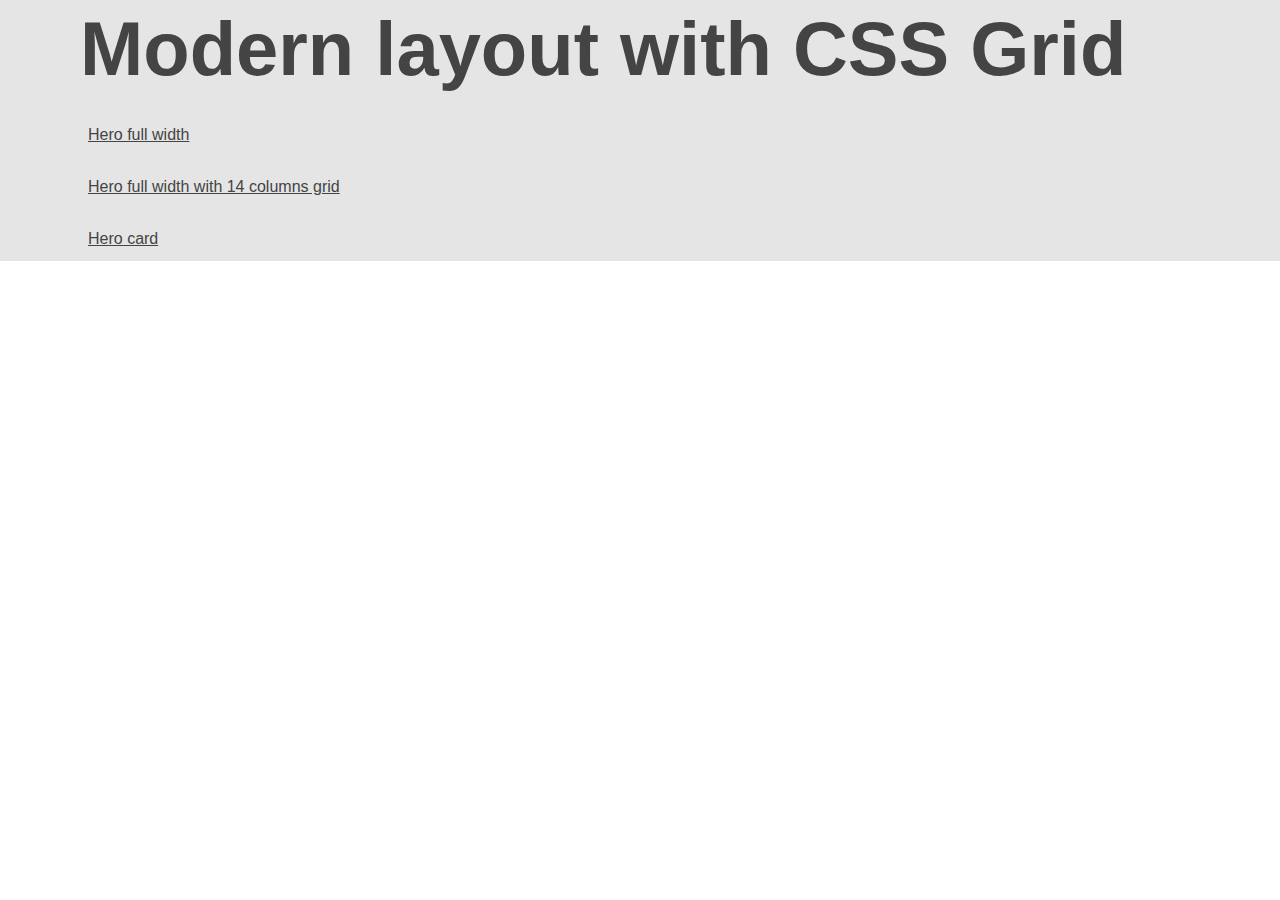
==== commit 9cf0e4c3: "Add link to 14 columns example" ====
--- a/index.html
+++ b/index.html
@@ -24,7 +24,10 @@
 
             <ul class="nav-list">
                 <li class="nav-list-item">
-                    <a href="/hero-fullwidth" class="nav-list-link">Hero fullwidth</a>
+                    <a href="/hero-fullwidth" class="nav-list-link">Hero full width</a>
+                </li>
+                <li class="nav-list-item">
+                    <a href="/hero-fullwidth-14-columns" class="nav-list-link">Hero full width with 14 columns grid</a>
                 </li>
                 <li class="nav-list-item">
                     <a href="/hero-card" class="nav-list-link">Hero card</a>
--- a/styles/base.css
+++ b/styles/base.css
@@ -7,95 +7,38 @@
 }
 
 :root {
-    font-size: 62.5%;
+    --content-width: 1000px;
 }
 
-body {
-    font-family: 'Segoe UI', Tahoma, Geneva, Verdana, sans-serif;
-    font-size: 1.6rem;
-    color: #444;
+/* containers */
+.content-container {
+    max-width: var(--content-width);
+    margin: 0 auto;
 }
 
-/* App ui */
-.app-ui {
-    position: relative;
-    z-index: 1;
-    height: 100%;
-    overflow: hidden;
-    border-radius: 12px;
-    background-color: white;
-    padding: 20px;
+.section-dark {
+    background-color: #555;
+    color: white;
 }
 
-.app-ui-headline {
-    font-family: -apple-system, BlinkMacSystemFont, 'Segoe UI', Roboto, Oxygen, Ubuntu, Cantarell, 'Open Sans', 'Helvetica Neue', sans-serif;
-    font-weight: 900;
-    font-size: 2.6rem;
-    text-transform: uppercase;
-    line-height: 1;
-    margin: 0 0 0.5rem;
+.section-light-grey {
+    background-color: #e5e5e5;
 }
 
-.app-ui-row {
-    display: flex;
-    align-items: center;
-    width: 100%;
-    height: 20%;
-    border-bottom: 1px solid #e2e2e2;
+/* nav-list */
+.nav-list {
+    margin: 0;
+    padding: 0;
+    list-style-type: none;
 }
 
-.app-ui-row-avatar {
-    width:30px;
-    height:30px;
-    border-radius: 50%;
-    background-color: mistyrose;
-    margin-right: 20px;
-    overflow: hidden;
+.nav-list-item {
+    margin-bottom: 8px;
 }
 
-.app-ui-row-avatar img {
-    width: 100%;
-    height: 100%;
-    object-fit: cover;
+.nav-list-link {
+    display: block;
+    padding: 8px;
+    color: inherit;
 }
 
-.app-ui-row-content {
-    flex-grow: 1;
-}
-
-.app-ui-row-content-line {
-    height: 6px;
-    border-radius: 3px;
-    background-color: mistyrose;
-    margin-bottom: 4px;
-}
-
-.app-ui-row:nth-of-type(odd) .app-ui-row-content-line:nth-of-type(1) {
-    width: 75%;
-    background-color: hotpink;
-}
-
-.app-ui-row:nth-of-type(odd) .app-ui-row-content-line:nth-of-type(2) {
-    width: 56%;
-    background-color: mistyrose;
-}
-
-.app-ui-row:nth-of-type(odd) .app-ui-row-content-line:nth-of-type(3) {
-    width: 36%;
-    background-color: rosybrown;
-}
-
-.app-ui-row:nth-of-type(even) .app-ui-row-content-line:nth-of-type(1) {
-    width: 80%;
-    background-color: rosybrown;
-}
-
-.app-ui-row:nth-of-type(even) .app-ui-row-content-line:nth-of-type(2) {
-    width: 80%;
-    background-color: mistyrose;
-}
-
-.app-ui-row:nth-of-type(even) .app-ui-row-content-line:nth-of-type(3) {
-    width: 40%;
-    background-color: hotpink;
-}--- a/styles/hero-card.css
+++ b/styles/hero-card.css
@@ -1,41 +1,52 @@
+*,
+::before,
+::after {
+    box-sizing: border-box;
+    padding: 0;
+    margin: 0;
+}
+
 :root {
     --content-width: 1000px;
-    --hero-image-height: 300px;
+    --hero-image-height: 480px;
     --column-gap: 20px;
+    --phone-height: 300px;
+    --overlap-percentage: 0.6;
 }
 
-.hero-card {
-    background-color: white;
-}
-
-.hero-card .content-container {
+/* General 12 column content grid, we can reuse this class with other components */
+.content-grid {
+    grid-column: 2 / span 1;
     display: grid;
     grid-gap: var(--column-gap);
     grid-template-columns: repeat(12, 1fr);
-    grid-template-rows: 250px calc(var(--hero-image-height) * 0.6) auto;
-    grid-auto-rows: auto;
-    max-width: var(--content-width);
-    margin: 0 auto;
-    padding: 0 20px;
+    grid-template-rows: calc(var(--hero-image-height) - var(--overlap)) var(--overlap) auto;
 }
 
-.hero-card .hero-image {
+.hero {
+    /* Calculate overlap size */
+    --overlap: calc(var(--phone-height) * var(--overlap-percentage));
+
+    display: grid;
+    /*
+        the first and last column will be at least 20px wide, this will give us space on mobile
+        the middle column will be as much as the content, but no more than the width we have set, in this case 1120px
+    */
+    grid-template-columns: minmax(20px, 1fr) minmax(min-content, var(--content-width)) minmax(20px, 1fr);
+    margin-bottom: 60px;
+}
+
+.hero-image {
     position: relative;
     grid-column: 1 / span 12;
     grid-row: 1 / span 2;
+    border-radius: 6px;
     background-color: #f8f8f8;
-    /* background-image: linear-gradient(rgba(0,0,0,0.5), rgba(0,0,0,0.5)), url(../images/brooke-cagle-tLG2hcpITZE-unsplash.jpg);
-    background-image: linear-gradient(rgba(255, 105, 180, 0.3), rgba(255, 105, 180, 0.3)), url(../images/brooke-cagle-tLG2hcpITZE-unsplash.jpg); */
-    background-image: linear-gradient(rgba(255, 105, 180, 0.3), rgba(255, 105, 180, 0.3));
-    background-size: cover;
-    background-position: left center;
-    background-repeat: no-repeat;
-    border-radius: 6px;
-
+    margin: 30px 0 0;
     overflow: hidden;
 }
 
-.hero-card .hero-image:before {
+.hero-image:before {
     position: absolute;
     top: 0;
     left: 0;
@@ -48,7 +59,7 @@
     display: block;
 }
 
-.hero-card .hero-image img {
+.hero-image img {
     width: 100%;
     height: 100%;
     object-fit: cover;
@@ -56,12 +67,26 @@
     z-index: 3;    
 }
 
-.hero-card .hero-content {
+/* Hero content */
+.hero-text-content {
     grid-column: 1 / span 12;
-    padding: 20px;
+    padding: 20px 0;
 }
 
-.hero-card .hero-phone-container {
+/* Hero texts */
+.hero-headline {
+    max-width: 90%;
+    font-size: 3.8rem;
+    line-height: 1.1;
+    margin-bottom: 2.4rem;
+}
+
+.hero-lead {
+    font-size: 1.8rem;
+    line-height: 1.5;
+}
+
+.hero-phone-container {
     grid-column: 1 / span 12;
     grid-row: 2 / span 2;
     z-index: 10;
@@ -71,78 +96,29 @@
 }
 
 /* Phone */
-.hero-card .hero-phone {
-    position: relative;
-    
-    border-radius: 20px;
-    box-shadow: 0 0 12px 8px rgba(0,0,0,0.4), -3px -2px 0 2px #000000, -5px -2px 0 3px #ffffff59, 0 0 0 10px black, 5px 0 0 10px black;
-    border-top: 8px solid black;
-    border-bottom: 8px solid black;
-    background-color: white;
+.hero-phone {
     width: 150px;
-    height: 300px;
-
-    transform: rotateY(-34deg) rotateZ(15deg) rotateX(5deg);
-}
-
-.hero-card .hero-phone:before {
-    position: absolute;
-    z-index: 2;
-    top: 0;
-    left: 0;
-    right: 0;
-    margin: auto;
-    display: block;
-    width: 60px;
-    height: 10px;
-    border-radius: 0 0 4px 4px;
-    background-color: black;
-    content: '';
-}
-
-.hero-card .hero-phone:after {
-    position: absolute;
-    z-index: -1;
-    bottom: 30px;
-    right: -0%;
-    display: block;
-    width: 50%;
-    height: 80%;
-    border-radius: 0 50% 20% 0;
-    box-shadow: 0 15px 20px 20px rgba(0,0,0,0.4), 0 0 20px 50px rgba(0,0,0,0.2);
-    content: '';
-
-    transform: rotateZ(-5deg);
-}
-
-/* Hero texts */
-.hero-card .hero-headline {
-    font-size: 3.8rem;
-    line-height: 1.1;
-    margin-bottom: 2.4rem;
-}
-
-.hero-card .hero-lead {
-    font-size: 1.8rem;
-    line-height: 1.5;
+    height: var(--phone-height);
 }
 
 @media (min-width: 700px) {
     :root {
         --hero-image-height: 400px;
+        --phone-height: 400px;
+        --overlap-percentage: 0.3;
     }
 
-    .hero-card .hero-content {
+    .hero-text-content {
         grid-column: 1 / span 7;
+        grid-row: 3;
     }
 
-    .hero-card .hero-phone-container {
+    .hero-phone-container {
         grid-column: 8 / span 4;
         grid-row: span 2 / -1;
     }
 
-    .hero-card .hero-phone {
+    .hero-phone {
         width: 200px;
-        height: 400px;
     }
 }
--- a/styles/hero-fullwidth.css
+++ b/styles/hero-fullwidth.css
@@ -1,50 +1,86 @@
+*,
+::before,
+::after {
+    box-sizing: border-box;
+    padding: 0;
+    margin: 0;
+}
+
 :root {
-    --content-width: 1000px;
+    --content-width: 1120px;
     --hero-image-height: 480px;
     --column-gap: 20px;
     --phone-height: 300px;
-    --overlap-percentage: 0.8;
+    --overlap-percentage: 0.6;
 }
 
-.hero-fullwidth {
+.hero {
     display: grid;
-    grid-template-columns: 1fr minmax(min-content,var(--content-width)) 1fr;
-    background-color: white;
+    /*
+        the first and last column will be at least 20px wide, this will give us space on mobile
+        the middle column will be as much as the content, but no more than the width we have set, in this case 1120px
+    */
+    grid-template-columns: minmax(20px, 1fr) minmax(min-content, var(--content-width)) minmax(20px, 1fr);
+    margin-bottom: 60px;
 }
 
-.hero-fullwidth .content-container {
-    --overlap: calc(var(--phone-height) * var(--overlap-percentage));
-
+/* General 12 column content grid, we can reuse this class with other components */
+.content-grid {
     display: grid;
     grid-gap: var(--column-gap);
     grid-template-columns: repeat(12, 1fr);
     grid-template-rows: calc(var(--hero-image-height) - var(--overlap)) var(--overlap) auto;
+}
+
+/* Hero image */
+.hero-image {
+    position: relative;
+    /* Take up all the available columns */
+    grid-column: 1 / -1;
+    /* Take the 1st 2 rows */
+    grid-row: 1 / span 2;
+    height: calc(var(--hero-image-height) + var(--column-gap) * 1);
+
+    background-color: #f8f8f8;
+}
+
+.hero-image img {
+    width: 100%;
+    height: 100%;
+    object-fit: cover;
+    position: relative;
+    z-index: 3;    
+}
+
+.hero-image:before {
+    position: absolute;
+    z-index: 5;
+    top: 0;
+    left: 0;
+    right: 0;
+    bottom: 0;
+    display: block;
+    margin: auto;
+    background-image: linear-gradient(rgba(255, 255, 255, 0.3), rgba(249, 218, 118, 0.3));
+    content: '';
+}
+
+/* Hero content */
+.hero-content {
+    /* Calculate overlap size */
+    --overlap: calc(var(--phone-height) * var(--overlap-percentage));
+
     grid-row: 1;
     grid-column: 2 / span 1;
 }
 
-.hero-fullwidth .hero-image {
-    position: relative;
-    grid-column: 1 / -1;
-    grid-row: 1 / span 2;
-    height: calc(var(--hero-image-height) + var(--column-gap) * 1);
-
-    background-color: #f8f8f8;
-    background-image: linear-gradient(rgba(0,0,0,0.5), rgba(0,0,0,0.5));
-    /* background-image: linear-gradient(rgba(255, 105, 180, 0.3), rgba(255, 105, 180, 0.3)); */
-    background-size: cover;
-    background-repeat: no-repeat;
-    background-position: center 40%;
-    border-radius: 0;
+.hero-text-content {
+    grid-column: 1 / span 12;
+    grid-row: -1;
+    padding: 20px 0;
 }
 
-.hero-fullwidth .hero-content {
-    grid-column: 1 / span 12;
-    grid-row: -1;
-    padding: 20px;
-}
-
-.hero-fullwidth .hero-phone-container {
+.hero-phone-container {
     grid-column: 1 / span 12;
     grid-row: 2 / span 2;
     z-index: 10;
@@ -53,102 +89,44 @@
     perspective: 1000px;
 }
 
- .hero-fullwidth .hero-phone {
-    position: relative;
-    border-radius: 20px;
-    box-shadow: 0 0 12px 8px rgba(0,0,0,0.4), -3px -2px 0 2px #000000, -5px -2px 0 3px #ffffff59, 0 0 0 10px black, 5px 0 0 10px black;
-    border-top: 8px solid black;
-    border-bottom: 8px solid black;
-    background-color: white;
-    width: 150px;
-    height: var(--phone-height);
-
-    transform: rotateY(-34deg) rotateZ(15deg) rotateX(5deg);
-}
-
-.hero-fullwidth .hero-phone:before {
-    position: absolute;
-    z-index: 2;
-    top: 0;
-    left: 0;
-    right: 0;
-    display: block;
-    margin: auto;
-    width: 60px;
-    height: 10px;
-    border-radius: 0 0 4px 4px;
-    background-color: black;
-    content: '';
-}
-
-.hero-fullwidth .hero-phone:after {
-    position: absolute;
-    z-index: -1;
-    bottom: 30px;
-    right: -0%;
-    display: block;
-    width: 50%;
-    height: 80%;
-    border-radius: 0 50% 20% 0;
-    box-shadow: 0 15px 20px 20px rgba(0,0,0,0.4), 0 0 20px 50px rgba(0,0,0,0.2);
-    content: '';
-
-    transform: rotateZ(-5deg);
-}
-
-.hero-fullwidth .hero-image img {
-    width: 100%;
-    height: 100%;
-    object-fit: cover;
-    position: relative;
-    z-index: 3;    
-}
-
-.hero-fullwidth .hero-image:before {
-    position: absolute;
-    top: 0;
-    left: 0;
-    right: 0;
-    margin: auto;
-    bottom: 0;
-    background-image: linear-gradient(rgba(255, 105, 180, 0.3), rgba(255, 105, 180, 0.3));
-    z-index: 5;
-    content: '';
-    display: block;
-}
-
 /* Hero texts */
-.hero-fullwidth .hero-headline {
+.hero-headline {
     max-width: 90%;
     font-size: 3.8rem;
     line-height: 1.1;
     margin-bottom: 2.4rem;
 }
 
-.hero-fullwidth .hero-lead {
+.hero-lead {
     font-size: 1.8rem;
     line-height: 1.5;
 }
 
+/* Phone with CSS */
+.hero-phone {
+    width: 150px;
+    height: var(--phone-height);
+}
+
+/* Large screens styles */
 @media (min-width: 700px) {
     :root {
-        --hero-image-height: 500px;
+        --hero-image-height: 600px;
         --phone-height: 400px;
         --overlap-percentage: 0.3;
     }
 
-    .hero-fullwidth .hero-content {
+    .hero-text-content {
         grid-column: 1 / span 7;
         grid-row: 3;
     }
 
-    .hero-fullwidth .hero-phone-container {
+    .hero-phone-container {
         grid-column: 8 / span 4;
         grid-row: span 2 / -1;
     }
 
-    .hero-fullwidth .hero-phone {
+    .hero-phone {
         width: 200px;
-        height: var(--phone-height);
     }    
 }
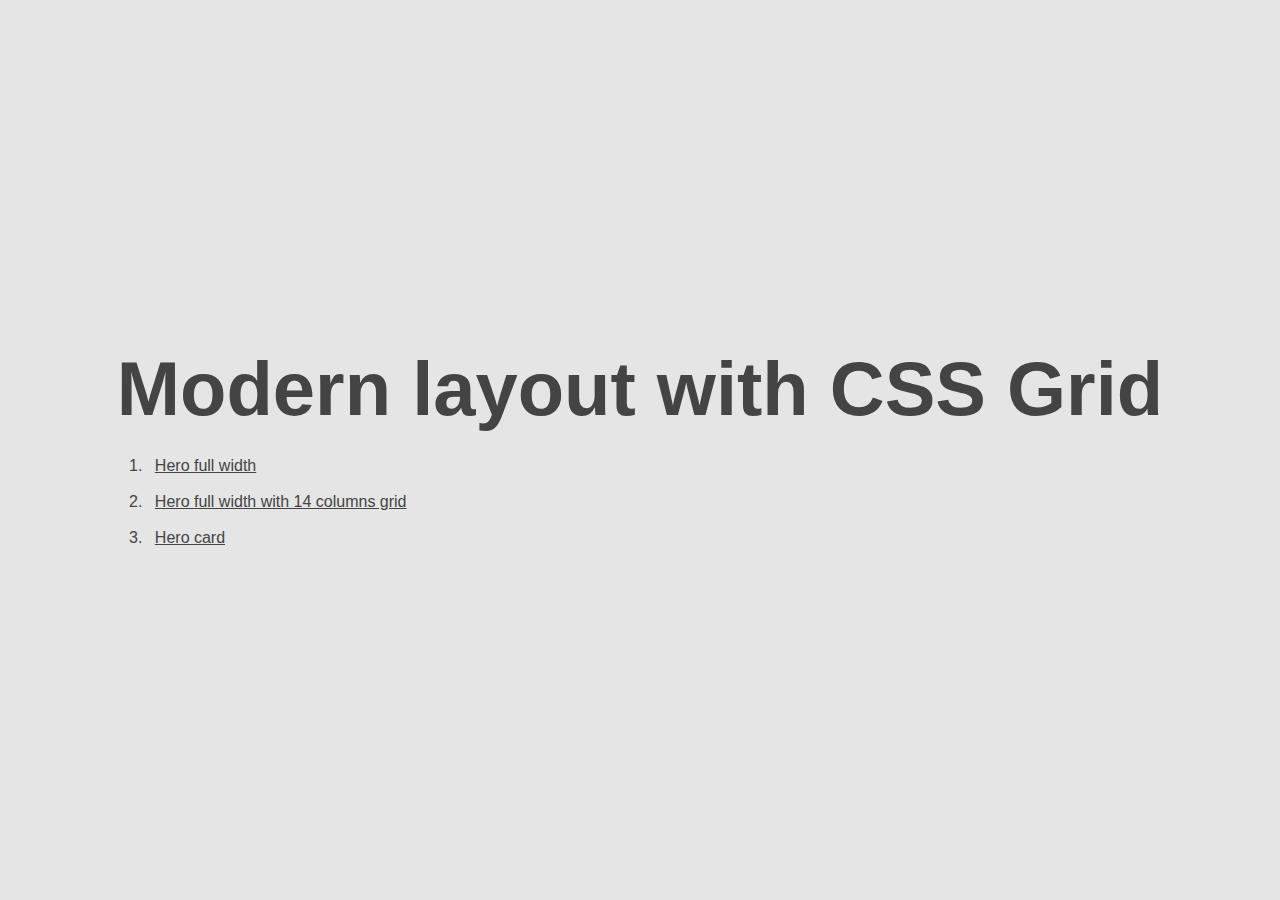
==== commit c4302501: "Update demo list page" ====
--- a/index.html
+++ b/index.html
@@ -9,30 +9,27 @@
 
     <link rel="stylesheet" href="styles/base.css">
     <link rel="stylesheet" href="styles/typo.css">
-
-    <link rel="stylesheet" href="styles/hero-card.css">
-    <link rel="stylesheet" href="styles/hero-fullwidth.css">
 </head>
 
 <body>
-
-    <div class="section-light-grey">
+    <div class="page section-light-grey">
         <section class="content-container">
             <h1>
                 Modern layout with CSS Grid
             </h1>
 
-            <ul class="nav-list">
+            <ol class="nav-list">
                 <li class="nav-list-item">
-                    <a href="/hero-fullwidth" class="nav-list-link">Hero full width</a>
+                    <a href="/hero-fullwidth" class="nav-list-link" target="_blank">Hero full width</a>
                 </li>
                 <li class="nav-list-item">
-                    <a href="/hero-fullwidth-14-columns" class="nav-list-link">Hero full width with 14 columns grid</a>
+                    <a href="/hero-fullwidth-14-columns" class="nav-list-link" target="_blank">Hero full width with 14
+                        columns grid</a>
                 </li>
                 <li class="nav-list-item">
-                    <a href="/hero-card" class="nav-list-link">Hero card</a>
+                    <a href="/hero-card" class="nav-list-link" target="_blank">Hero card</a>
                 </li>
-            </ul>
+            </ol>
         </section>
     </div>
 
--- a/styles/base.css
+++ b/styles/base.css
@@ -6,30 +6,24 @@
     margin: 0;
 }
 
-:root {
-    --content-width: 1000px;
-}
-
 /* containers */
-.content-container {
-    max-width: var(--content-width);
-    margin: 0 auto;
-}
-
-.section-dark {
-    background-color: #555;
-    color: white;
+.page {
+    display: grid;
+    justify-content: center;
+    align-items: center;
+    min-height: 100vh;
+    padding: 20px;
 }
 
 .section-light-grey {
     background-color: #e5e5e5;
 }
 
-/* nav-list */
+/* List of demo links */
 .nav-list {
-    margin: 0;
-    padding: 0;
-    list-style-type: none;
+    display: flex;
+    flex-direction: column;
+    padding-left: 30px;
 }
 
 .nav-list-item {
@@ -37,7 +31,6 @@
 }
 
 .nav-list-link {
-    display: block;
     padding: 8px;
     color: inherit;
 }
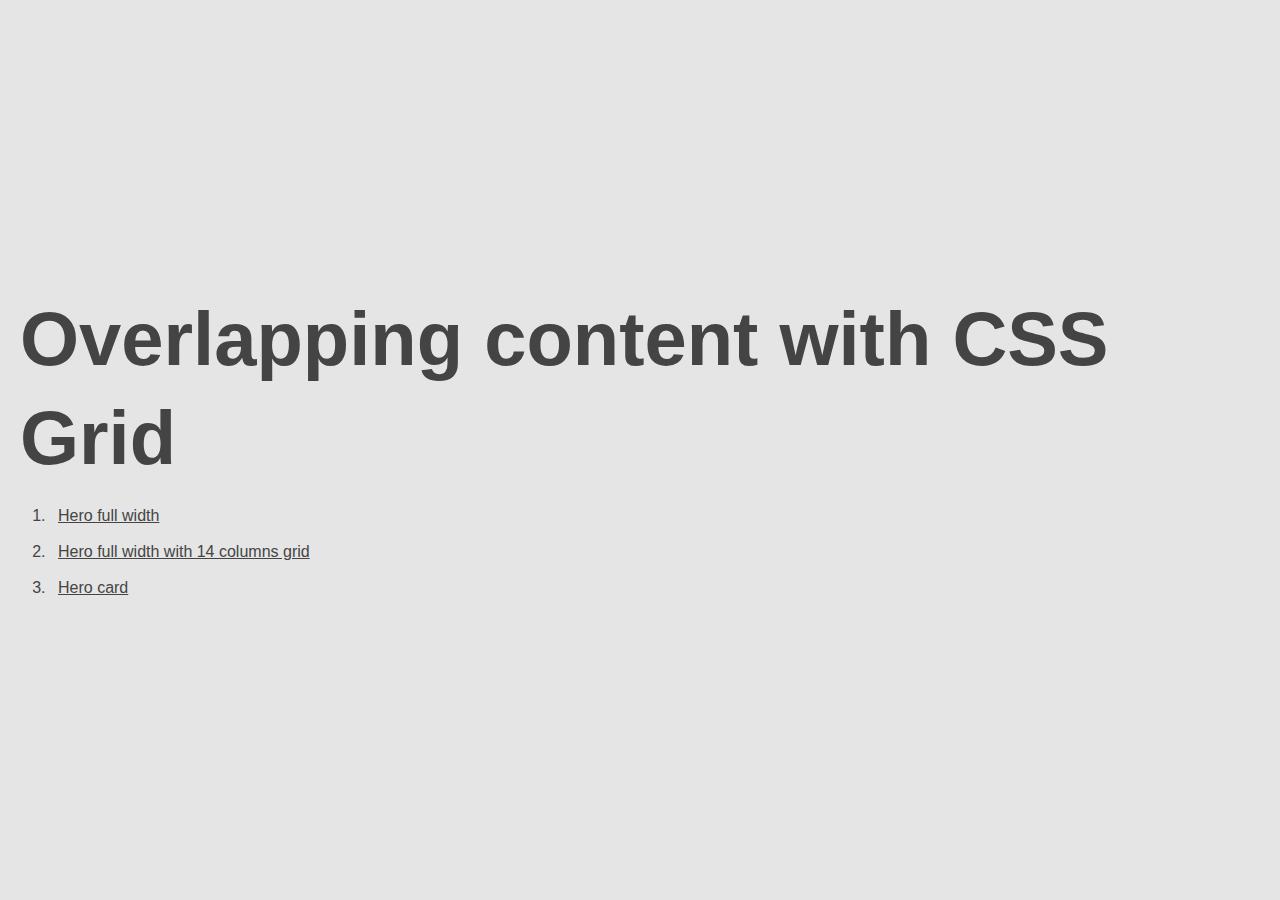
==== commit cf70fa8e: "Update headline" ====
--- a/index.html
+++ b/index.html
@@ -15,7 +15,7 @@
     <div class="page section-light-grey">
         <section class="content-container">
             <h1>
-                Modern layout with CSS Grid
+                Overlapping content with CSS Grid
             </h1>
 
             <ol class="nav-list">
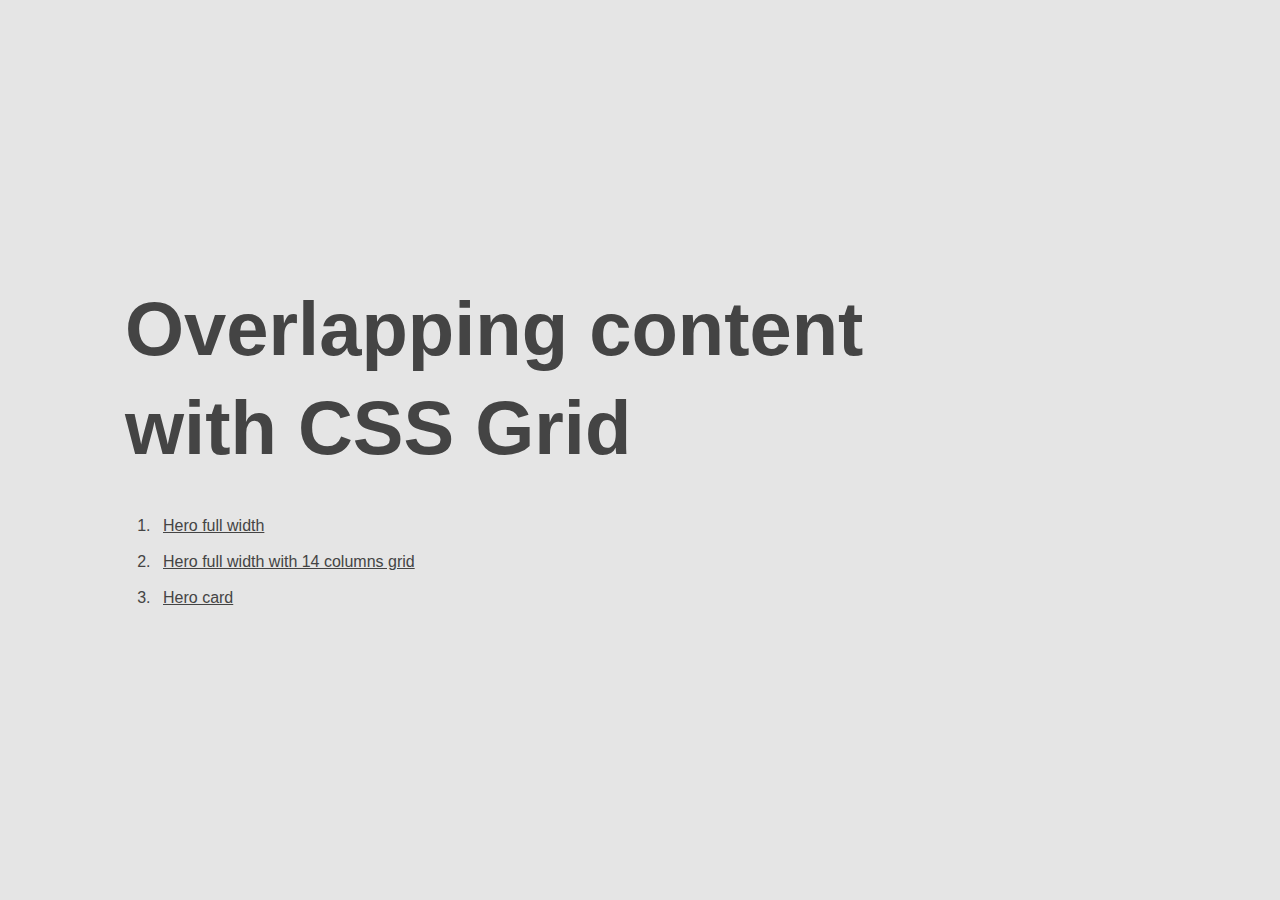
==== commit 68129223: "Update example home styles" ====
--- a/index.html
+++ b/index.html
@@ -7,29 +7,32 @@
     <meta http-equiv="X-UA-Compatible" content="ie=edge">
     <title>CSS Grid</title>
 
-    <link rel="stylesheet" href="styles/base.css">
     <link rel="stylesheet" href="styles/typo.css">
+    <link rel="stylesheet" href="styles/home.css">
 </head>
 
 <body>
     <div class="page section-light-grey">
-        <section class="content-container">
-            <h1>
-                Overlapping content with CSS Grid
-            </h1>
+        <section class="content-grid">
+            <div class="grid">
+                <h1>
+                    Overlapping content with CSS Grid
+                </h1>
 
-            <ol class="nav-list">
-                <li class="nav-list-item">
-                    <a href="/hero-fullwidth" class="nav-list-link" target="_blank">Hero full width</a>
-                </li>
-                <li class="nav-list-item">
-                    <a href="/hero-fullwidth-14-columns" class="nav-list-link" target="_blank">Hero full width with 14
-                        columns grid</a>
-                </li>
-                <li class="nav-list-item">
-                    <a href="/hero-card" class="nav-list-link" target="_blank">Hero card</a>
-                </li>
-            </ol>
+                <ol class="nav-list">
+                    <li class="nav-list-item">
+                        <a href="/hero-fullwidth" class="nav-list-link" target="_blank">Hero full width</a>
+                    </li>
+                    <li class="nav-list-item">
+                        <a href="/hero-fullwidth-14-columns" class="nav-list-link" target="_blank">Hero full width with
+                            14
+                            columns grid</a>
+                    </li>
+                    <li class="nav-list-item">
+                        <a href="/hero-card" class="nav-list-link" target="_blank">Hero card</a>
+                    </li>
+                </ol>
+            </div>
         </section>
     </div>
 
--- a/styles/home.css
+++ b/styles/home.css
@@ -0,0 +1,69 @@
+*,
+::before,
+::after {
+    box-sizing: border-box;
+    padding: 0;
+    margin: 0;
+}
+
+.content-grid {
+    display: grid;
+    grid-template-columns: minmax(20px, 1fr) minmax(min-content, var(--content-width)) minmax(20px, 1fr);
+}
+
+.content-grid > * {
+    grid-column: 2 / span 1;
+}
+
+.grid {
+    display: grid;
+    grid-template-columns: repeat(12, 1fr);
+    grid-gap: 20px;
+}
+
+.grid h1 {
+    grid-column: 1/-1;
+}
+
+.grid ol {
+    grid-column: 1/-1;
+}
+
+/* general containers */
+.page {
+    display: grid;
+    justify-content: center;
+    align-items: center;
+    min-height: 100vh;
+    padding: 20px;
+}
+
+.section-light-grey {
+    background-color: #e5e5e5;
+}
+
+/* List of demo links */
+.nav-list {
+    display: flex;
+    flex-direction: column;
+    padding-left: 30px;
+}
+
+.nav-list-item {
+    margin-bottom: 8px;
+}
+
+.nav-list-link {
+    padding: 8px;
+    color: inherit;
+}
+
+@media  (min-width:700px) {
+    .grid h1 {
+        grid-column: 2/span 8;
+    }
+
+    .grid ol {
+        grid-column: 2/-2;
+    }
+}